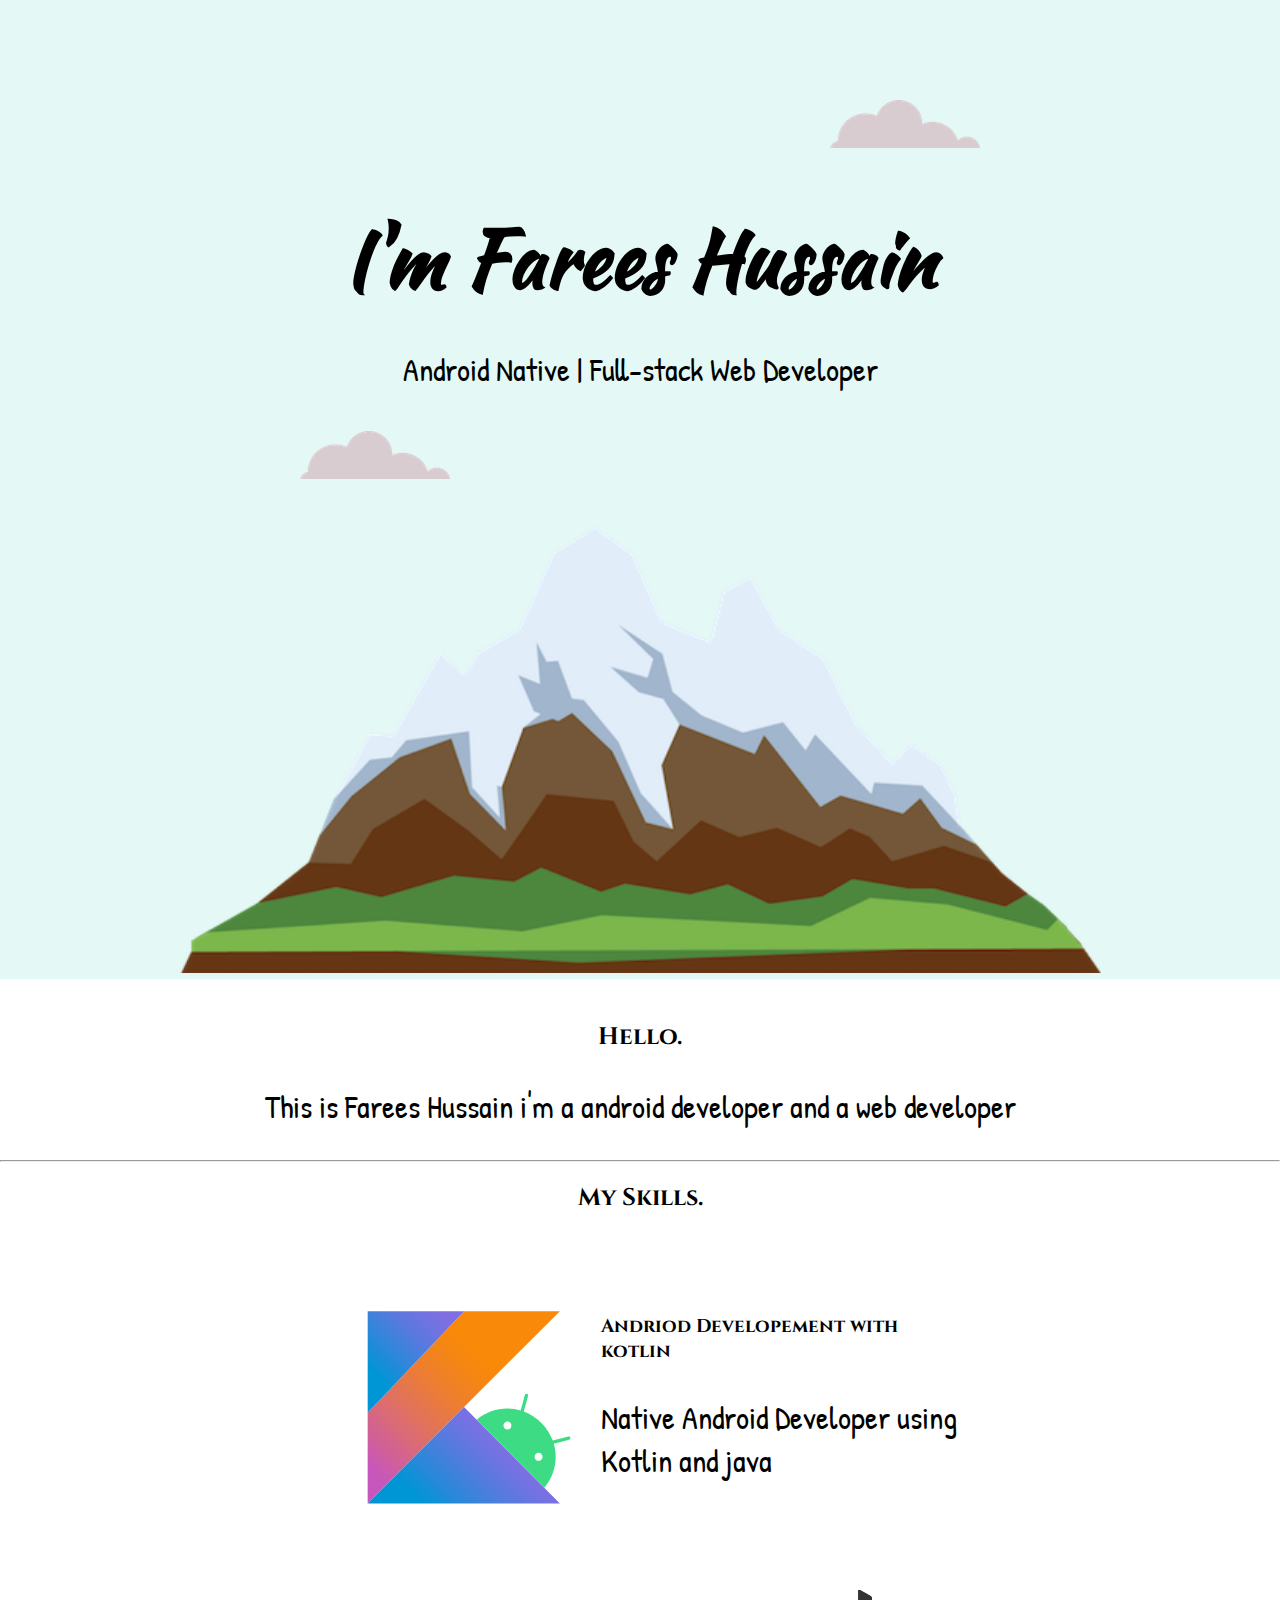
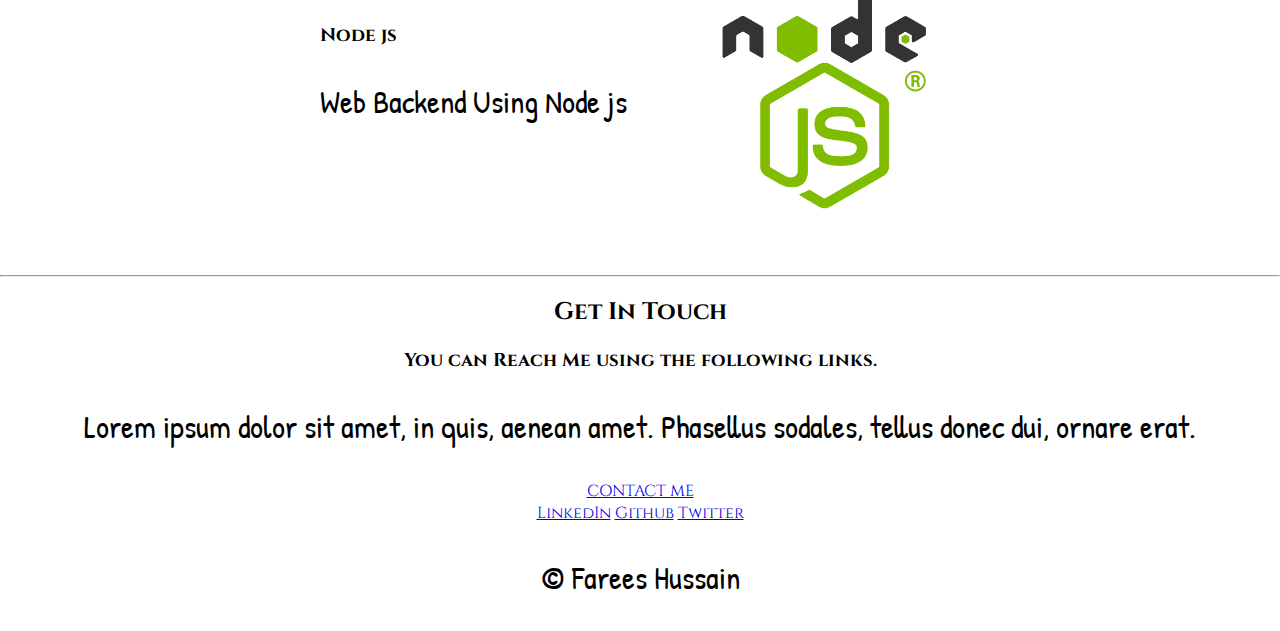
==== index.html @ 0a69eee8 "added css" ====
<!DOCTYPE html>
<html lang="en">
<head>
    <meta charset="UTF-8">
    <title>Farees Hussain</title>
    <link rel="shortcut icon" type="image/x-icon" href="./images/me.png">
    <link rel="stylesheet" href="./css/styles.css" type="text/css">
    <link href="https://fonts.googleapis.com/css2?family=Patrick+Hand&family=Kaushan Script&family=VT323&display=swap&family=Cinzel&display=swap"" rel="stylesheet">
</head>
<body">
    <div class="top-container">
        <img class="top-cloud" src="./images/cloud.png" alt="cloud">
        <h1>I'm Farees Hussain</h1>
        <p>Android Native | Full-stack Web Developer</p>
        <img class = "bottom-cloud" src="./images/cloud.png" alt="cloud">
        <img id="mountain" src="./images/mountain.png" alt="mountain">
    </div>
    <div class="middle-container">
        <div class="profile">
          <img src="./images/me.png" alt="">
          <h2>Hello.</h2>
          <p>This is Farees Hussain i'm a android developer and a web developer</p>
        </div>
        <hr>
        <div class="skills">
          <h2>My Skills.</h2>
          <div class="skill-row">
            <img id="android" class="ic" src="./images/kotlin.svg" alt="">

            <h3>Andriod Developement with kotlin</h3>
            <p>Native Android Developer using Kotlin and java </p>
          </div>
          <div class="skill-row">
            <img id="node" class="ic" src="./images/node.png" alt="">
            <img class="ic" src="" alt="">
            <h3>Node js</h3>
            <p>Web Backend Using Node js</p>
          </div>
        </div><br><br>

        </div>
      </div>
      <div class="bottom-container">
        <div class="contact-me">
            <hr>
            <h2>Get In Touch</h2>
            <h3>You can Reach Me using the following links.</h3>
            <p>Lorem ipsum dolor sit amet, in quis, aenean amet. Phasellus sodales, tellus donec dui, ornare erat.</p>
            <a class="btn" href="mailto:fareezzhussain@gmail.com">CONTACT ME</a><br>
            <a class="footer-link" href="https://www.linkedin.com/in/farees-hussain-286a08193?originalSubdomain=in">LinkedIn</a>
            <a class="footer-link" href="https://github.com/FareesHussain">Github</a>
            <a class="footer-link" href="https://twitter.com/farees_hussain">Twitter</a>
        <p>© Farees Hussain</p>
      </div>
    </body>
</html>
---- css/styles.css ----
body{
    margin: 0;
    text-align: center;
    font-family: 'Cinzel', serif;
}
#mountain{
    height: 550px;
}
h1{
    margin: 50px auto 0 auto;
    font-size: 5em;
    font-family: 'Kaushan Script', cursive;
}
p{
    font-family: 'Patrick Hand', cursive;
    font-size: 2em;
}
.top-container{
    background-color: #E4F9F5;
    position: relative;
    padding-top: 150px;
}
.top-cloud{
    position: absolute;
    right: 300px;     
    top: 100px
}
.bottom-cloud{
    position: absolute;
    left: 300px;
    bottom: 500px;
}
.middle-container{

}
.skill-row{
    width: 50%;
    margin: 100px auto 100px auto;
    text-align: left;
}
.bottom-container{

}
.ic{
    height: 17em;
    text-align: center;
}
#android{
    float: left;
    position: relative;
    bottom: 50px;
}
#node{
    float: right;
    position: relative;
    bottom: 20px;
}
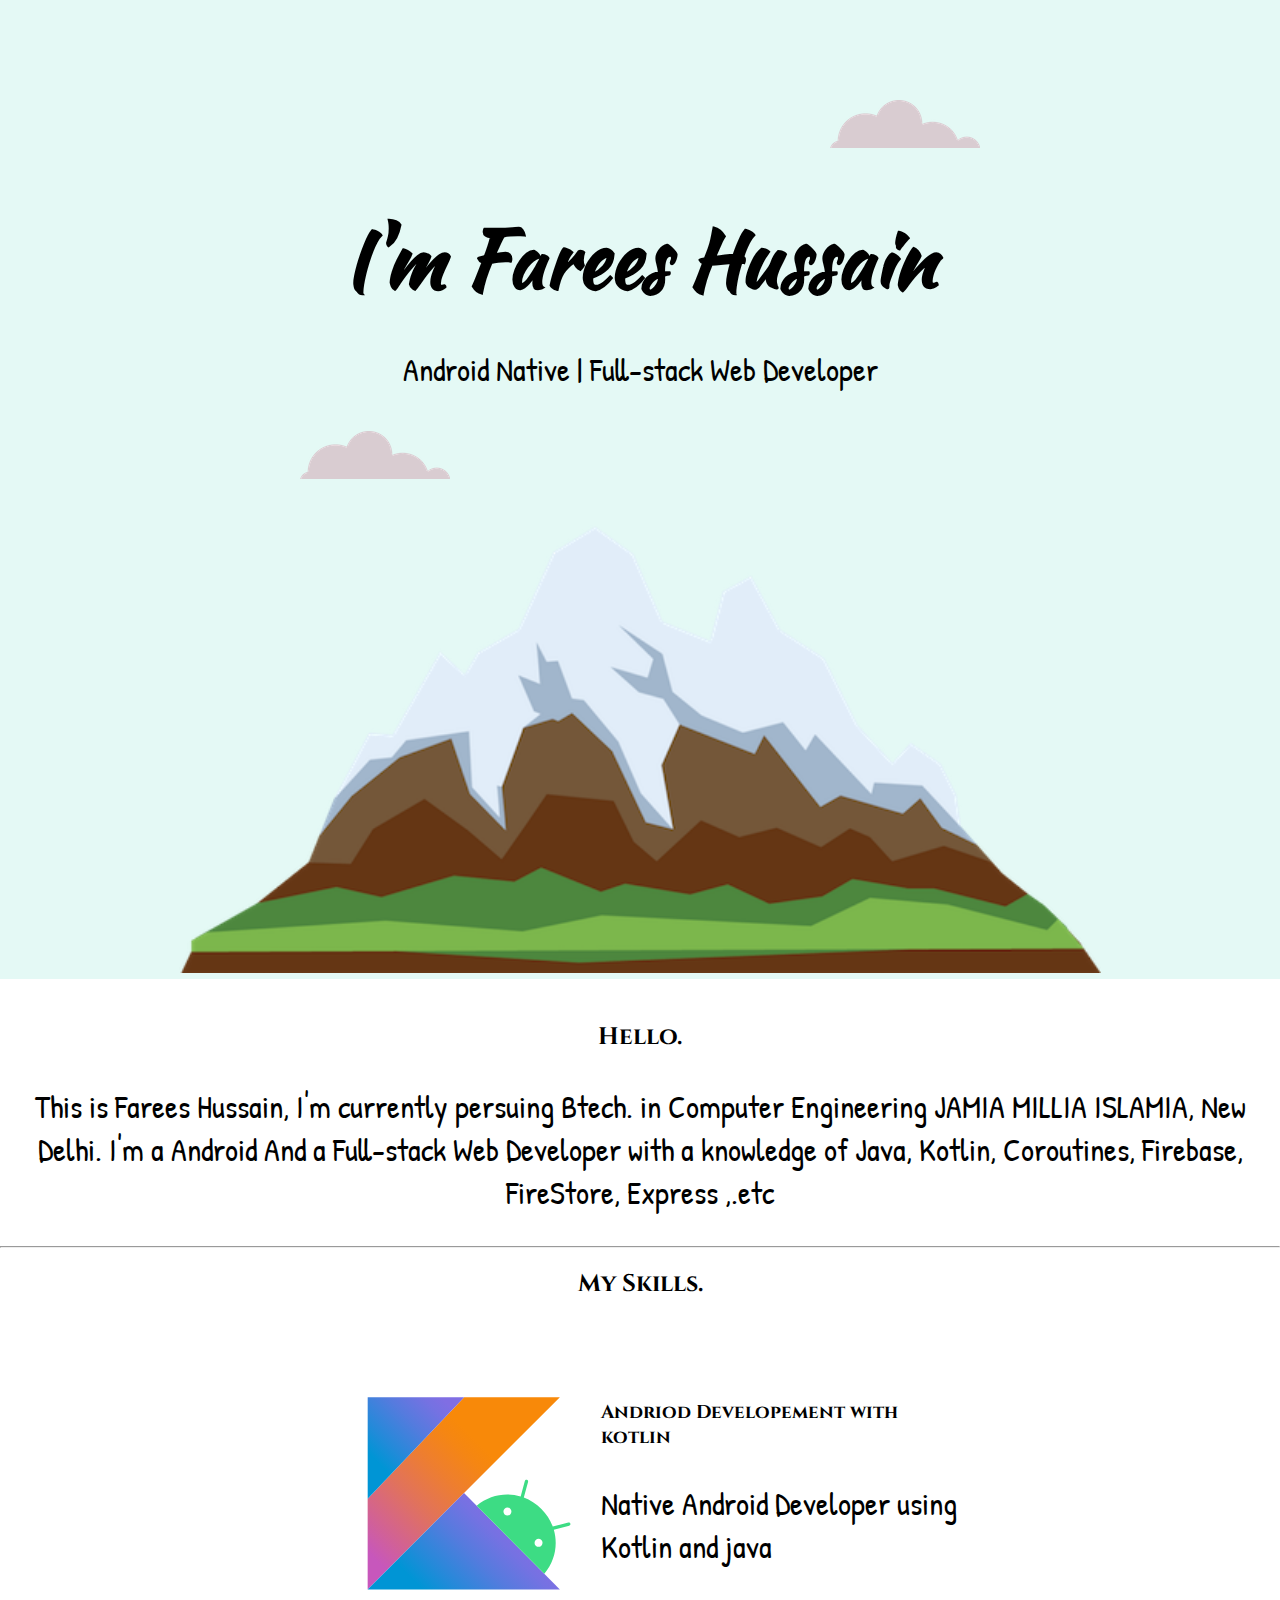
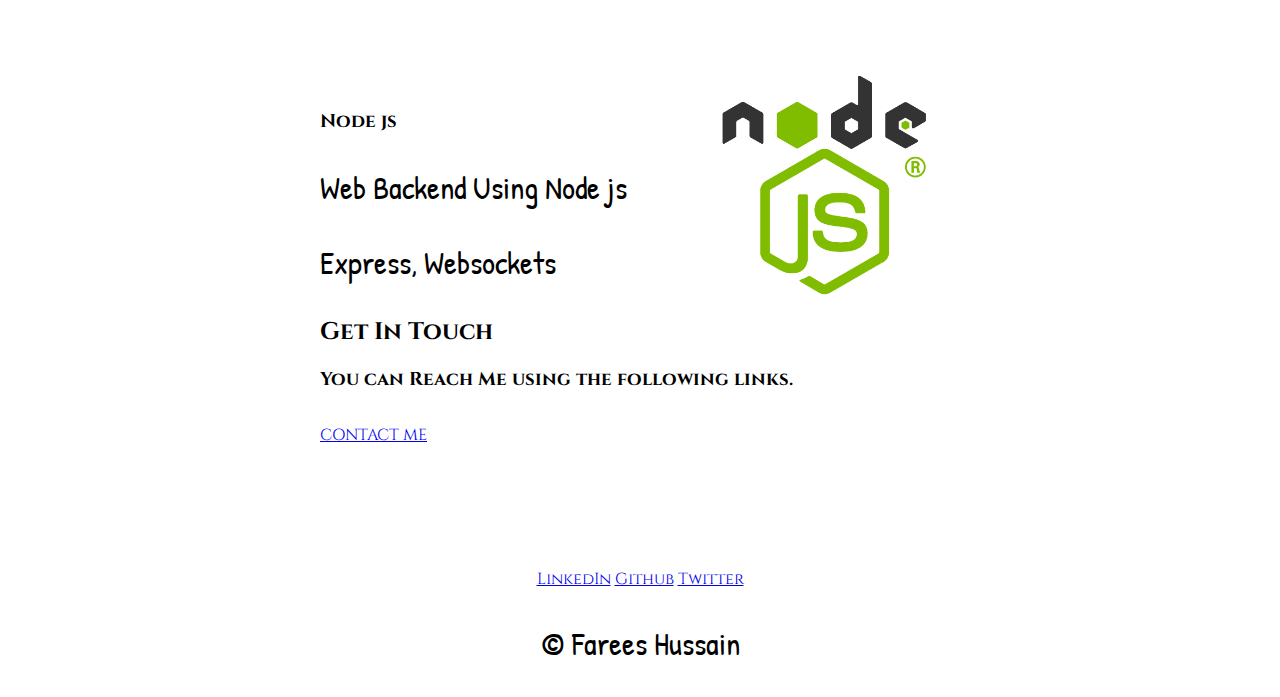
==== commit 8042193d: "Update index.html" ====
--- a/index.html
+++ b/index.html
@@ -1,6 +1,14 @@
 <!DOCTYPE html>
 <html lang="en">
 <head>
+    <!-- Global site tag (gtag.js) - Google Analytics -->
+    <script async src="https://www.googletagmanager.com/gtag/js?id=UA-164812790-1"></script>
+    <script>
+        window.dataLayer = window.dataLayer || [];
+        function gtag(){dataLayer.push(arguments);}
+        gtag('js', new Date());
+        gtag('config', 'UA-164812790-1');
+    </script>
     <meta charset="UTF-8">
     <title>Farees Hussain</title>
     <link rel="shortcut icon" type="image/x-icon" href="./images/me.png">
@@ -19,7 +27,7 @@
         <div class="profile">
           <img src="./images/me.png" alt="">
           <h2>Hello.</h2>
-          <p>This is Farees Hussain i'm a android developer and a web developer</p>
+          <p class="intro">This is Farees Hussain, I'm currently persuing Btech. in Computer Engineering JAMIA MILLIA ISLAMIA, New Delhi. I'm a Android And a Full-stack Web Developer with a knowledge of Java, Kotlin, Coroutines, Firebase, FireStore, Express ,.etc</p>
         </div>
         <hr>
         <div class="skills">
@@ -34,23 +42,25 @@
             <img id="node" class="ic" src="./images/node.png" alt="">
             <img class="ic" src="" alt="">
             <h3>Node js</h3>
-            <p>Web Backend Using Node js</p>
+            <p>Web Backend Using Node js </p>
+            <p>Express, Websockets</p>
+            <div class="contact-me">
+              <h2>Get In Touch</h2>
+              <h3>You can Reach Me using the following links.</h3>
+              <p></p>
+              <a class="btn" href="mailto:fareezzhussain@gmail.com">CONTACT ME</a><br><br>
           </div>
-        </div><br><br>
+
+        </div>
+
 
         </div>
       </div>
       <div class="bottom-container">
-        <div class="contact-me">
-            <hr>
-            <h2>Get In Touch</h2>
-            <h3>You can Reach Me using the following links.</h3>
-            <p>Lorem ipsum dolor sit amet, in quis, aenean amet. Phasellus sodales, tellus donec dui, ornare erat.</p>
-            <a class="btn" href="mailto:fareezzhussain@gmail.com">CONTACT ME</a><br>
             <a class="footer-link" href="https://www.linkedin.com/in/farees-hussain-286a08193?originalSubdomain=in">LinkedIn</a>
             <a class="footer-link" href="https://github.com/FareesHussain">Github</a>
             <a class="footer-link" href="https://twitter.com/farees_hussain">Twitter</a>
-        <p>© Farees Hussain</p>
+        <p class="copyright">© Farees Hussain</p>
       </div>
     </body>
-</html>+</html>
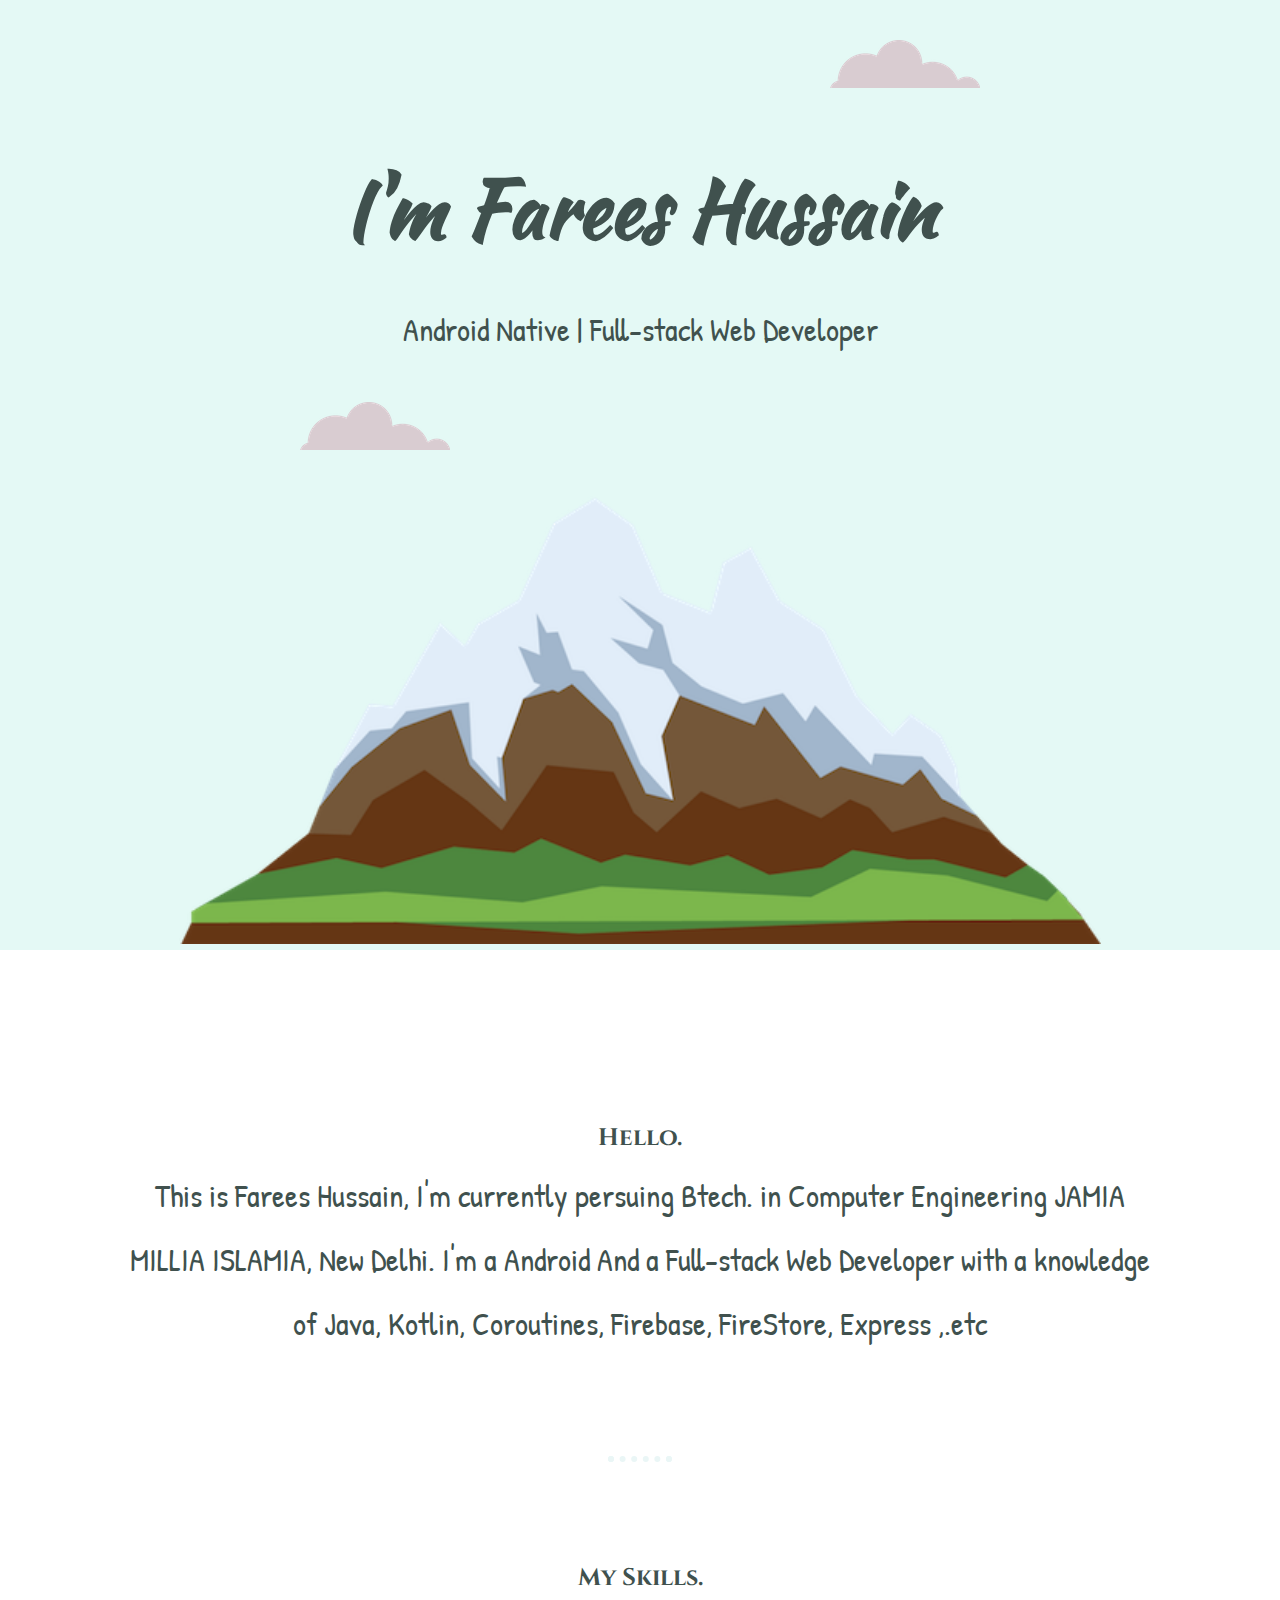
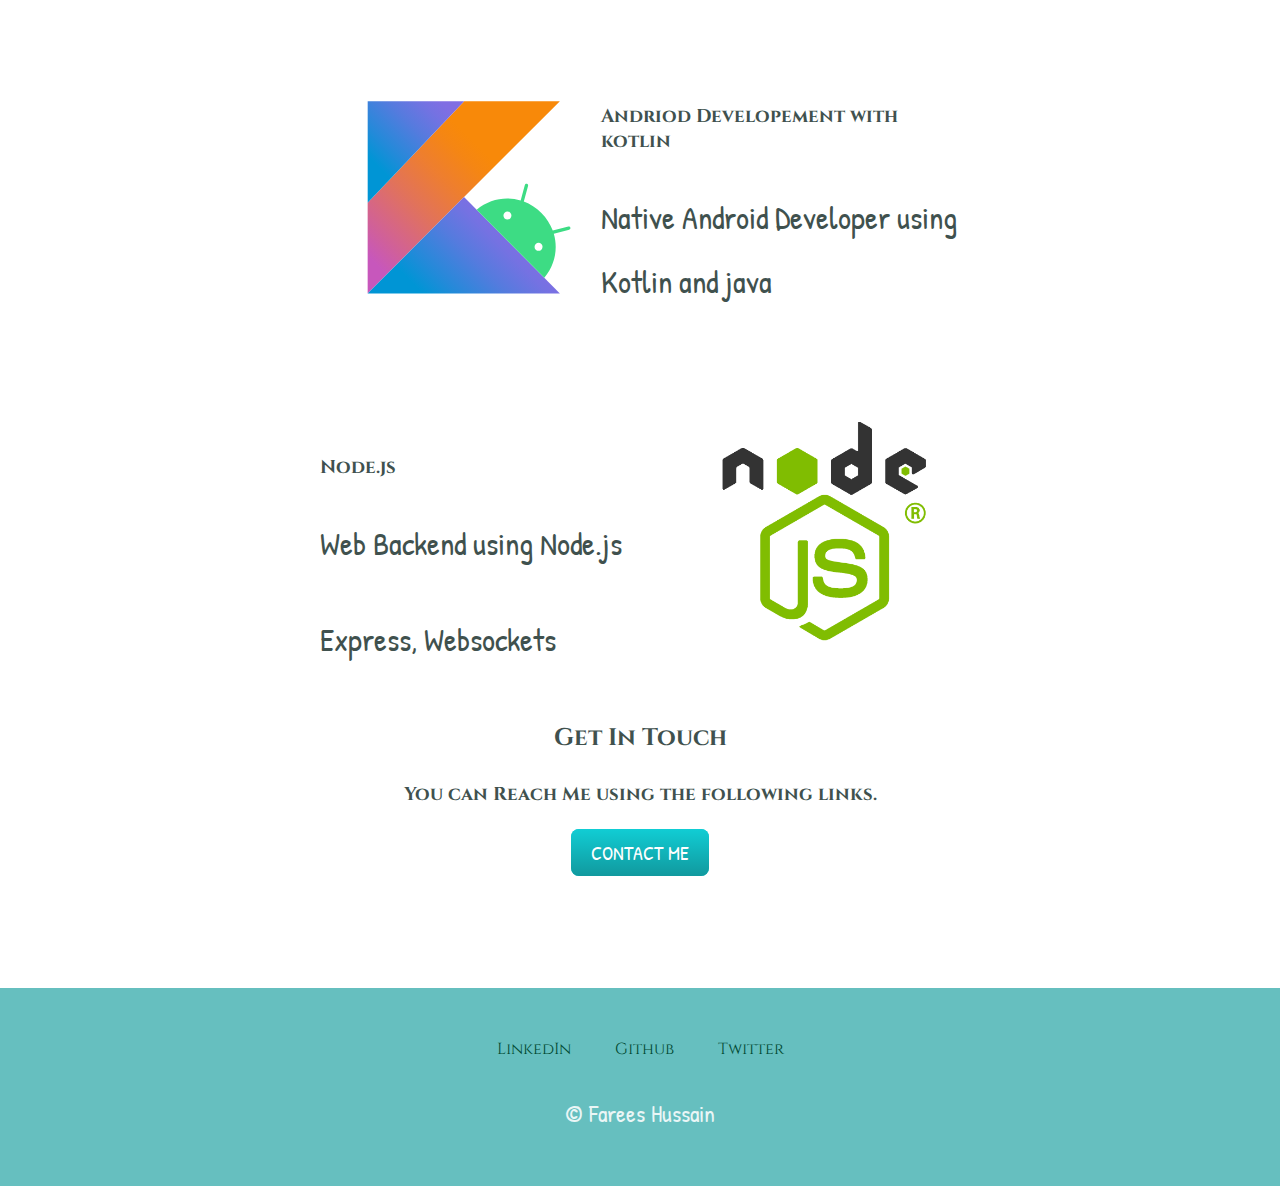
==== commit c43de5bb: "Merge pull request #2 from Veldik/patch-1" ====
--- a/index.html
+++ b/index.html
@@ -1,66 +1,66 @@
 <!DOCTYPE html>
 <html lang="en">
-<head>
-    <!-- Global site tag (gtag.js) - Google Analytics -->
-    <script async src="https://www.googletagmanager.com/gtag/js?id=UA-164812790-1"></script>
-    <script>
-        window.dataLayer = window.dataLayer || [];
-        function gtag(){dataLayer.push(arguments);}
-        gtag('js', new Date());
-        gtag('config', 'UA-164812790-1');
-    </script>
-    <meta charset="UTF-8">
-    <title>Farees Hussain</title>
-    <link rel="shortcut icon" type="image/x-icon" href="./images/me.png">
-    <link rel="stylesheet" href="./css/styles.css" type="text/css">
-    <link href="https://fonts.googleapis.com/css2?family=Patrick+Hand&family=Kaushan Script&family=VT323&display=swap&family=Cinzel&display=swap"" rel="stylesheet">
-</head>
-<body">
-    <div class="top-container">
-        <img class="top-cloud" src="./images/cloud.png" alt="cloud">
-        <h1>I'm Farees Hussain</h1>
-        <p>Android Native | Full-stack Web Developer</p>
-        <img class = "bottom-cloud" src="./images/cloud.png" alt="cloud">
-        <img id="mountain" src="./images/mountain.png" alt="mountain">
-    </div>
-    <div class="middle-container">
-        <div class="profile">
-          <img src="./images/me.png" alt="">
-          <h2>Hello.</h2>
-          <p class="intro">This is Farees Hussain, I'm currently persuing Btech. in Computer Engineering JAMIA MILLIA ISLAMIA, New Delhi. I'm a Android And a Full-stack Web Developer with a knowledge of Java, Kotlin, Coroutines, Firebase, FireStore, Express ,.etc</p>
+    <head>
+        <!-- Global site tag (gtag.js) - Google Analytics -->
+        <script async src="https://www.googletagmanager.com/gtag/js?id=UA-164812790-1"></script>
+        <script>
+            window.dataLayer = window.dataLayer || [];
+            function gtag(){dataLayer.push(arguments);}
+            gtag('js', new Date());
+            gtag('config', 'UA-164812790-1');
+        </script>
+        <meta charset="UTF-8">
+        <title>Farees Hussain</title>
+        <link rel="shortcut icon" type="image/x-icon" href="./images/me.png">
+        <link rel="stylesheet" href="./css/styles.css" type="text/css">
+        <link href="https://fonts.googleapis.com/css2?family=Patrick+Hand&family=Kaushan Script&family=VT323&display=swap&family=Cinzel&display=swap"" rel="stylesheet">
+    </head>
+    <body>
+        <div class="top-container">
+            <img class="top-cloud" src="./images/cloud.png" alt="cloud">
+            <h1>I'm Farees Hussain</h1>
+            <p>Android Native | Full-stack Web Developer</p>
+            <img class = "bottom-cloud" src="./images/cloud.png" alt="cloud">
+            <img id="mountain" src="./images/mountain.png" alt="mountain">
         </div>
-        <hr>
-        <div class="skills">
-          <h2>My Skills.</h2>
-          <div class="skill-row">
-            <img id="android" class="ic" src="./images/kotlin.svg" alt="">
+        <div class="middle-container">
+            <div class="profile">
+              <img src="./images/me.png" alt="">
+              <h2>Hello.</h2>
+              <p class="intro">This is Farees Hussain, I'm currently persuing Btech. in Computer Engineering JAMIA MILLIA ISLAMIA, New Delhi. I'm a Android And a Full-stack Web Developer with a knowledge of Java, Kotlin, Coroutines, Firebase, FireStore, Express ,.etc</p>
+            </div>
+            <hr>
+            <div class="skills">
+              <h2>My Skills.</h2>
+              <div class="skill-row">
+                <img id="android" class="ic" src="./images/kotlin.svg" alt="">
 
-            <h3>Andriod Developement with kotlin</h3>
-            <p>Native Android Developer using Kotlin and java </p>
-          </div>
-          <div class="skill-row">
-            <img id="node" class="ic" src="./images/node.png" alt="">
-            <img class="ic" src="" alt="">
-            <h3>Node js</h3>
-            <p>Web Backend Using Node js </p>
-            <p>Express, Websockets</p>
-            <div class="contact-me">
-              <h2>Get In Touch</h2>
-              <h3>You can Reach Me using the following links.</h3>
-              <p></p>
-              <a class="btn" href="mailto:fareezzhussain@gmail.com">CONTACT ME</a><br><br>
-          </div>
+                <h3>Andriod Developement with kotlin</h3>
+                <p>Native Android Developer using Kotlin and java </p>
+              </div>
+              <div class="skill-row">
+                <img id="node" class="ic" src="./images/node.png" alt="">
+                <img class="ic" src="" alt="">
+                <h3>Node.js</h3>
+                <p>Web Backend using Node.js</p>
+                <p>Express, Websockets</p>
+                <div class="contact-me">
+                  <h2>Get In Touch</h2>
+                  <h3>You can Reach Me using the following links.</h3>
+                  <p></p>
+                  <a class="btn" href="mailto:fareezzhussain@gmail.com">CONTACT ME</a><br><br>
+              </div>
 
-        </div>
+            </div>
 
 
-        </div>
-      </div>
-      <div class="bottom-container">
-            <a class="footer-link" href="https://www.linkedin.com/in/farees-hussain-286a08193?originalSubdomain=in">LinkedIn</a>
-            <a class="footer-link" href="https://github.com/FareesHussain">Github</a>
-            <a class="footer-link" href="https://twitter.com/farees_hussain">Twitter</a>
-        <p class="copyright">© Farees Hussain</p>
-      </div>
+            </div>
+          </div>
+          <div class="bottom-container">
+                <a class="footer-link" href="https://www.linkedin.com/in/farees-hussain-286a08193?originalSubdomain=in">LinkedIn</a>
+                <a class="footer-link" href="https://github.com/FareesHussain">Github</a>
+                <a class="footer-link" href="https://twitter.com/farees_hussain">Twitter</a>
+            <p class="copyright">© Farees Hussain</p>
+          </div>
     </body>
 </html>
--- a/css/styles.css
+++ b/css/styles.css
@@ -2,19 +2,35 @@
     margin: 0;
     text-align: center;
     font-family: 'Cinzel', serif;
+    color: #40514E;
 }
 #mountain{
     height: 550px;
 }
 h1{
-    margin: 50px auto 0 auto;
+    margin: 0 auto;
     font-size: 5em;
     font-family: 'Kaushan Script', cursive;
+}
+h2{
+    margin: 50px auto 0 auto;
+    padding-bottom: 10px;
 }
 p{
     font-family: 'Patrick Hand', cursive;
     font-size: 2em;
+    line-height: 2;
 }
+a{
+    color: rgb(0, 73, 49);
+    margin: 10px 20px;
+    text-decoration: none;
+}
+
+a:hover{
+    color: #EAF6f6;
+}
+
 .top-container{
     background-color: #E4F9F5;
     position: relative;
@@ -23,7 +39,7 @@
 .top-cloud{
     position: absolute;
     right: 300px;     
-    top: 100px
+    top: 40px
 }
 .bottom-cloud{
     position: absolute;
@@ -31,15 +47,40 @@
     bottom: 500px;
 }
 .middle-container{
+    margin: 100px 0;
+}
+.bottom-container{
+    background-color: #66BFBF;
+    padding: 50px 0 20px;
+}
+.copyright{
+    color: #EAF6F6;
+    font-size: 1.5rem;
+    padding: 5px 0;
+}
 
+.intro{
+    width: 80%;
+    margin: auto;
 }
+
+@media screen and (max-width: 768px) {
+    width: 65%;    
+}    
+
 .skill-row{
     width: 50%;
     margin: 100px auto 100px auto;
     text-align: left;
 }
-.bottom-container{
-
+.contact-me{
+    text-align: center;
+}
+hr{
+    border: dotted #EAF6F6 6px;
+    border-bottom: none;
+    width: 4%;
+    margin: 100px auto;
 }
 .ic{
     height: 17em;
@@ -54,4 +95,31 @@
     float: right;
     position: relative;
     bottom: 20px;
-}+}
+.btn {
+    background: #11cdd4;
+    background-image: -webkit-linear-gradient(top, #11cdd4, #11999e);
+    background-image: -moz-linear-gradient(top, #11cdd4, #11999e);
+    background-image: -ms-linear-gradient(top, #11cdd4, #11999e);
+    background-image: -o-linear-gradient(top, #11cdd4, #11999e);
+    background-image: linear-gradient(to bottom, #11cdd4, #11999e);
+    -webkit-border-radius: 8;
+    -moz-border-radius: 8;
+    border-radius: 8px;
+    font-family: 'Patrick Hand', cursive;
+    color: #ffffff;
+    font-size: 20px;
+    padding: 10px 20px 10px 20px;
+    text-decoration: none;
+    margin: auto auto 100px auto ;
+  }
+  
+  .btn:hover {
+    background: #30e4cb;
+    background-image: -webkit-linear-gradient(top, #30e4cb, #2bc4ad);
+    background-image: -moz-linear-gradient(top, #30e4cb, #2bc4ad);
+    background-image: -ms-linear-gradient(top, #30e4cb, #2bc4ad);
+    background-image: -o-linear-gradient(top, #30e4cb, #2bc4ad);
+    background-image: linear-gradient(to bottom, #30e4cb, #2bc4ad);
+    text-decoration: none;
+  }
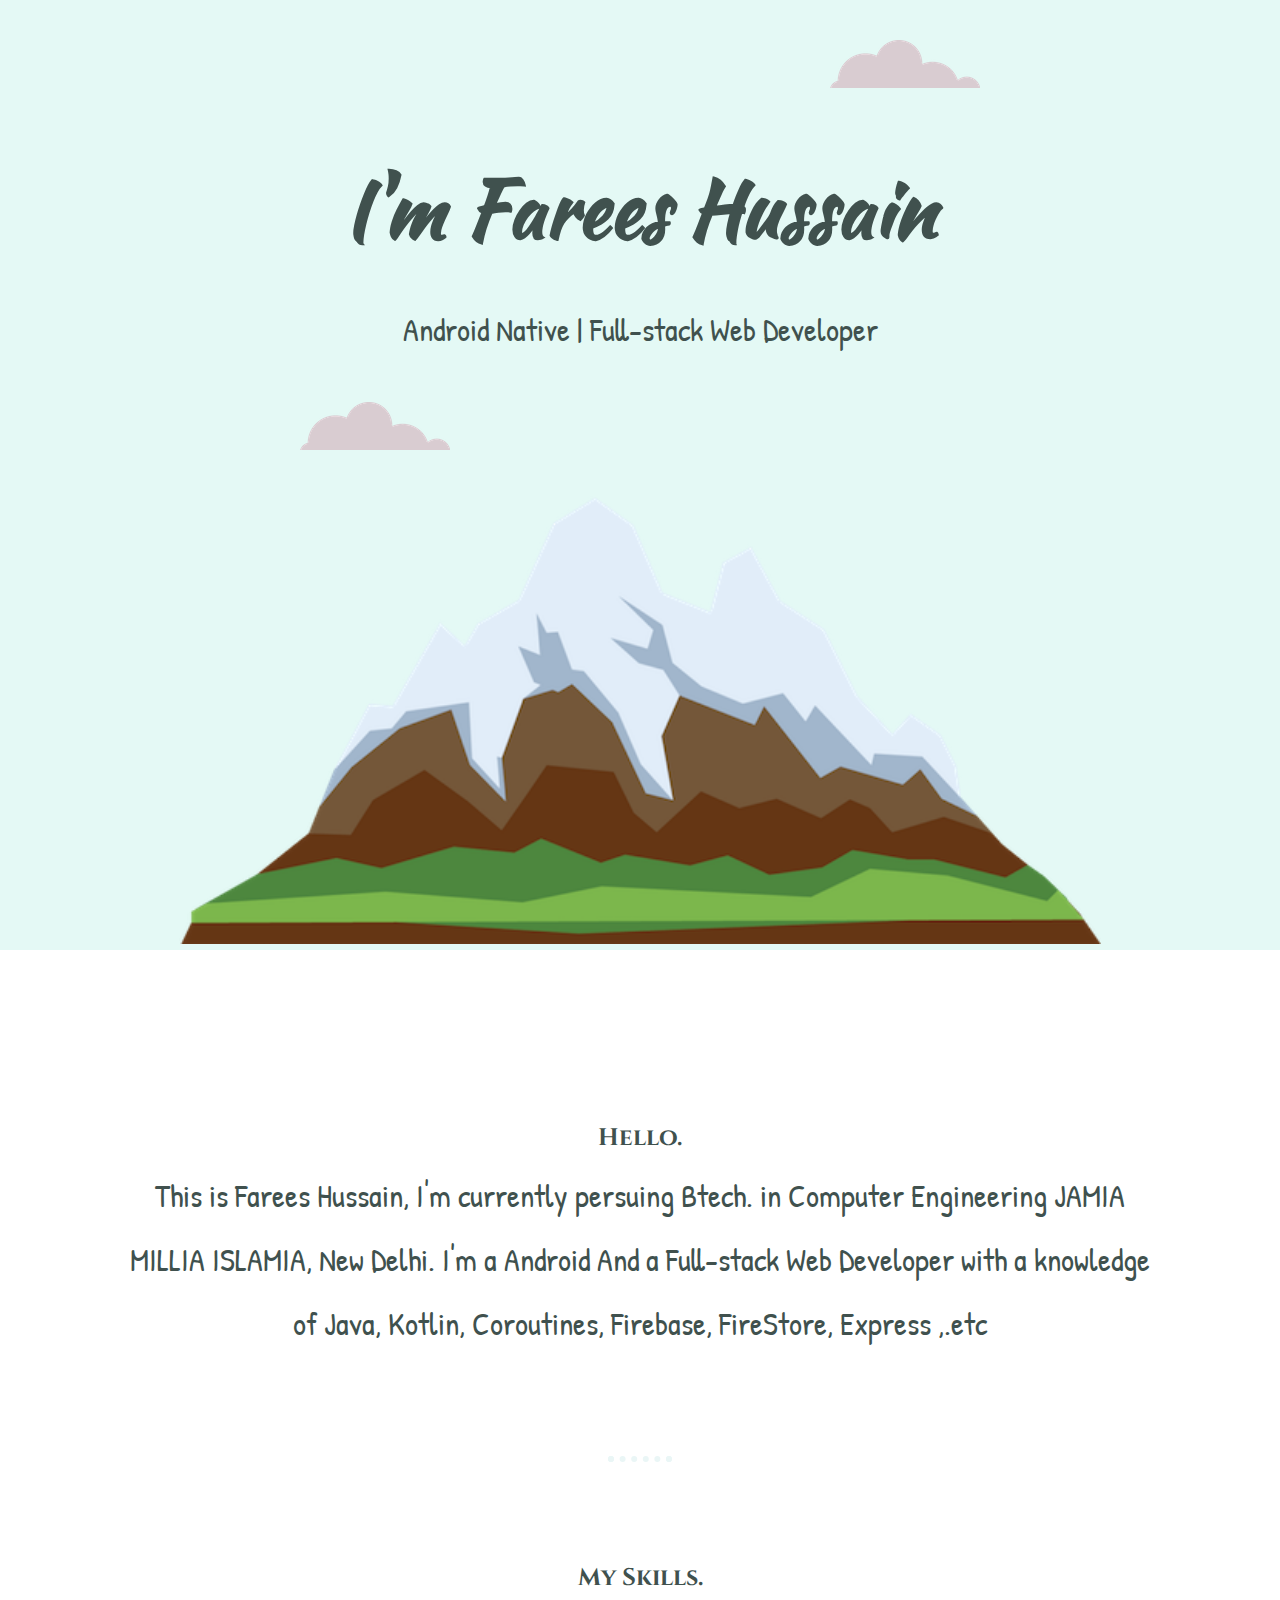
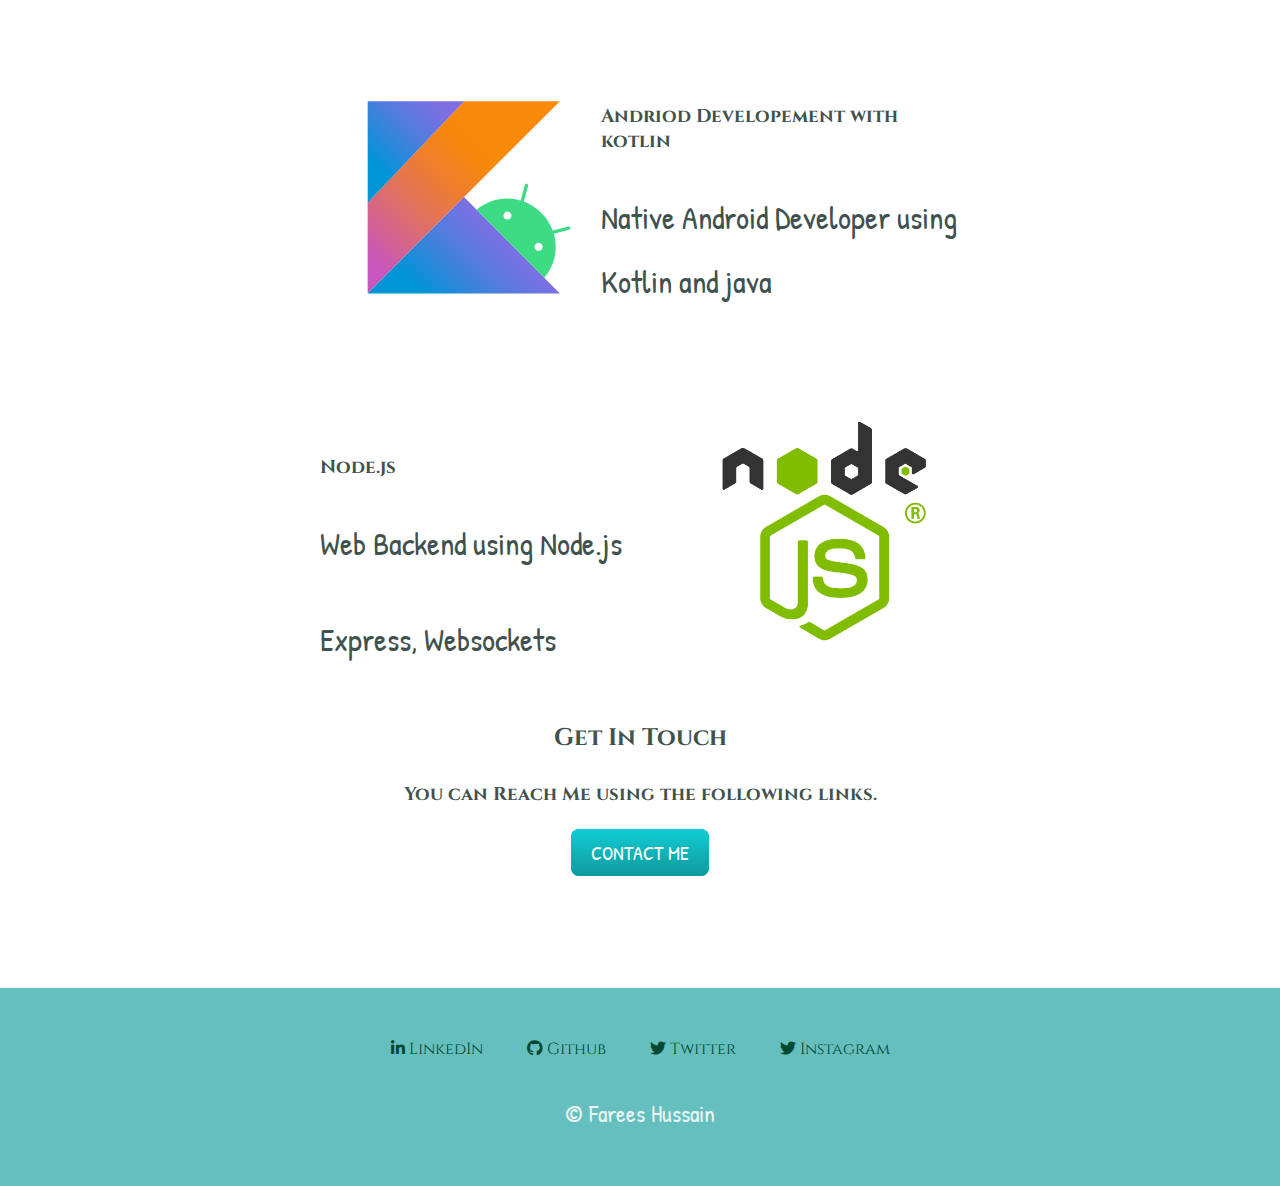
==== commit 1bcfb0ce: "Merge pull request #5 from ayaazansari/master" ====
--- a/index.html
+++ b/index.html
@@ -12,6 +12,7 @@
         <meta charset="UTF-8">
         <title>Farees Hussain</title>
         <link rel="shortcut icon" type="image/x-icon" href="./images/me.png">
+        <link href="https://cdnjs.cloudflare.com/ajax/libs/font-awesome/5.14.0/css/all.min.css" rel="stylesheet">
         <link rel="stylesheet" href="./css/styles.css" type="text/css">
         <link href="https://fonts.googleapis.com/css2?family=Patrick+Hand&family=Kaushan Script&family=VT323&display=swap&family=Cinzel&display=swap"" rel="stylesheet">
     </head>
@@ -57,10 +58,16 @@
             </div>
           </div>
           <div class="bottom-container">
-                <a class="footer-link" href="https://www.linkedin.com/in/farees-hussain-286a08193?originalSubdomain=in">LinkedIn</a>
-                <a class="footer-link" href="https://github.com/FareesHussain">Github</a>
-                <a class="footer-link" href="https://twitter.com/farees_hussain">Twitter</a>
+                <a class="footer-link" href="https://www.linkedin.com/in/farees-hussain-286a08193?originalSubdomain=in"><i class="fab fa-linkedin-in"></i> LinkedIn</a>
+                <a class="footer-link" href="https://github.com/FareesHussain"><i class="fab fa-github"></i> Github</a>
+                <a class="footer-link" href="https://twitter.com/farees_hussain"><i class="fab fa-twitter"></i> Twitter</a>
+                <a class="footer-link" href="https://www.instagram.com/farees_hussain/"><i class="fab fa-twitter"></i> Instagram</a>
             <p class="copyright">© Farees Hussain</p>
           </div>
+          <div class='cursor' id="cursor"></div>
+          <div class='cursor2' id="cursor2"></div>
+          <div class='cursor3' id="cursor3"></div>
+          <!-- <script src="https://ajax.googleapis.com/ajax/libs/jquery/3.5.1/jquery.min.js%22%3E"></script> -->
+          <script src="./js/index.js"/>
     </body>
 </html>
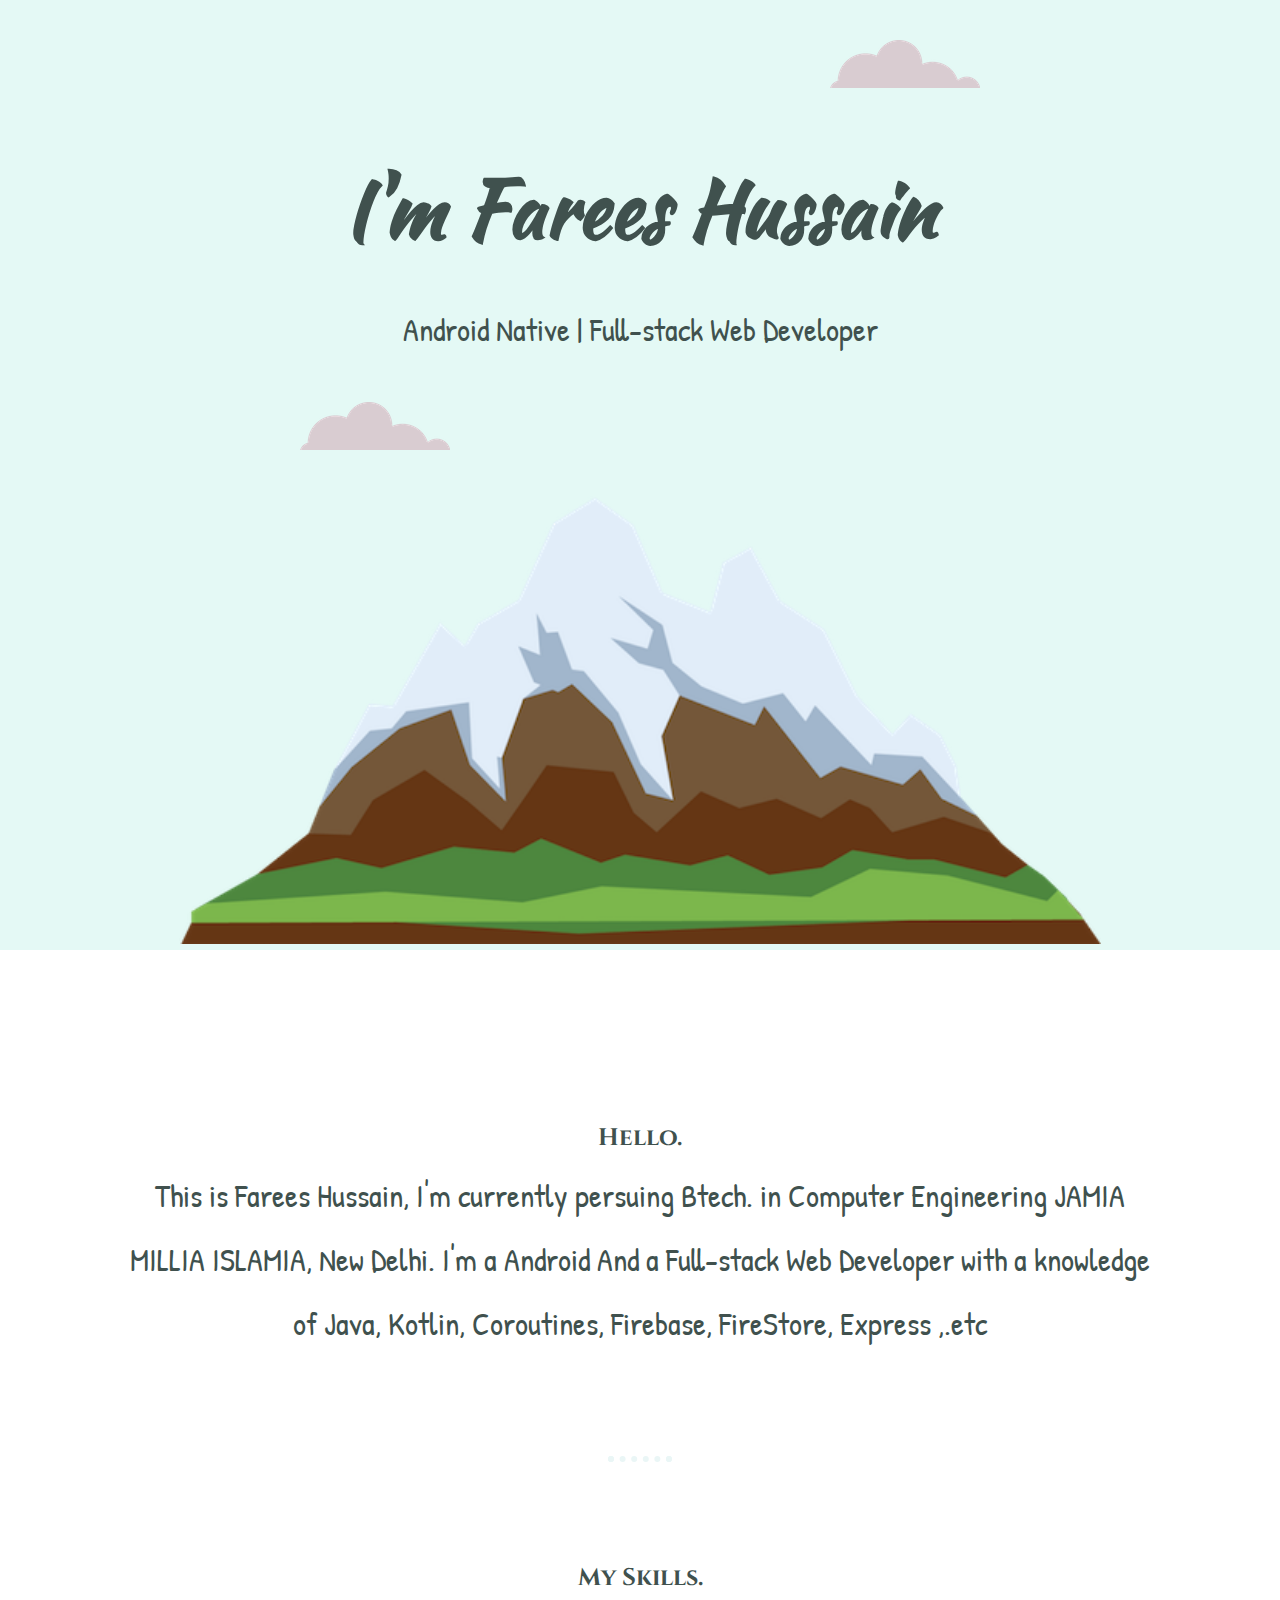
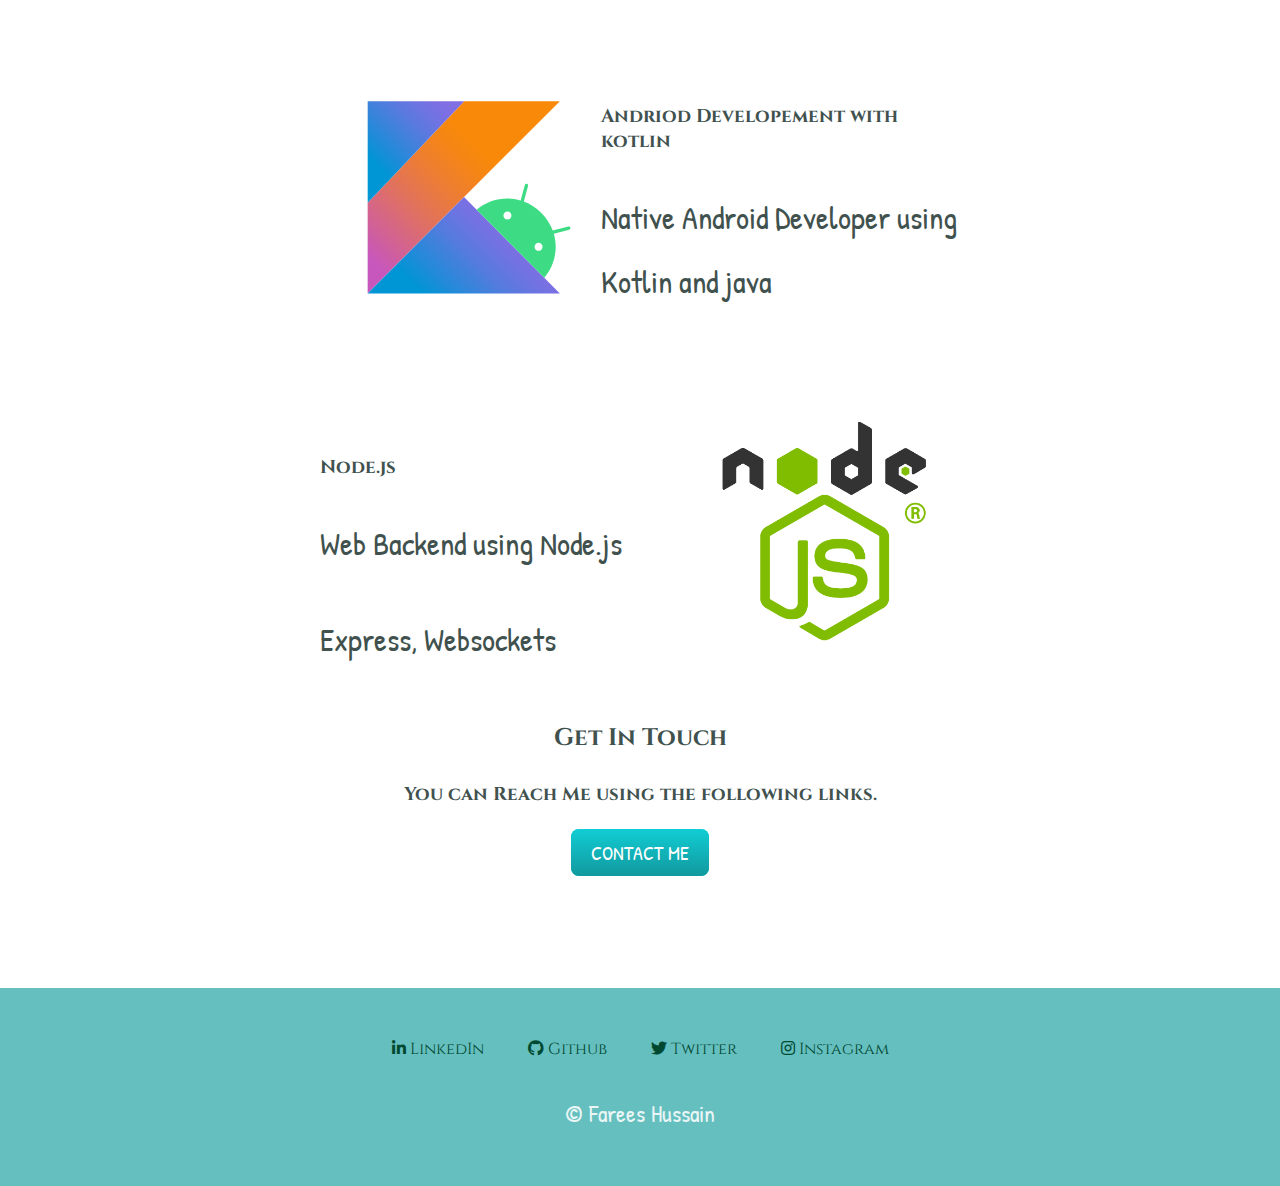
==== commit 29455ef0: "icon changed!!" ====
--- a/index.html
+++ b/index.html
@@ -61,7 +61,7 @@
                 <a class="footer-link" href="https://www.linkedin.com/in/farees-hussain-286a08193?originalSubdomain=in"><i class="fab fa-linkedin-in"></i> LinkedIn</a>
                 <a class="footer-link" href="https://github.com/FareesHussain"><i class="fab fa-github"></i> Github</a>
                 <a class="footer-link" href="https://twitter.com/farees_hussain"><i class="fab fa-twitter"></i> Twitter</a>
-                <a class="footer-link" href="https://www.instagram.com/farees_hussain/"><i class="fab fa-twitter"></i> Instagram</a>
+                <a class="footer-link" href="https://www.instagram.com/farees_hussain/"><i class="fab fa-instagram"></i> Instagram</a>
             <p class="copyright">© Farees Hussain</p>
           </div>
           <div class='cursor' id="cursor"></div>
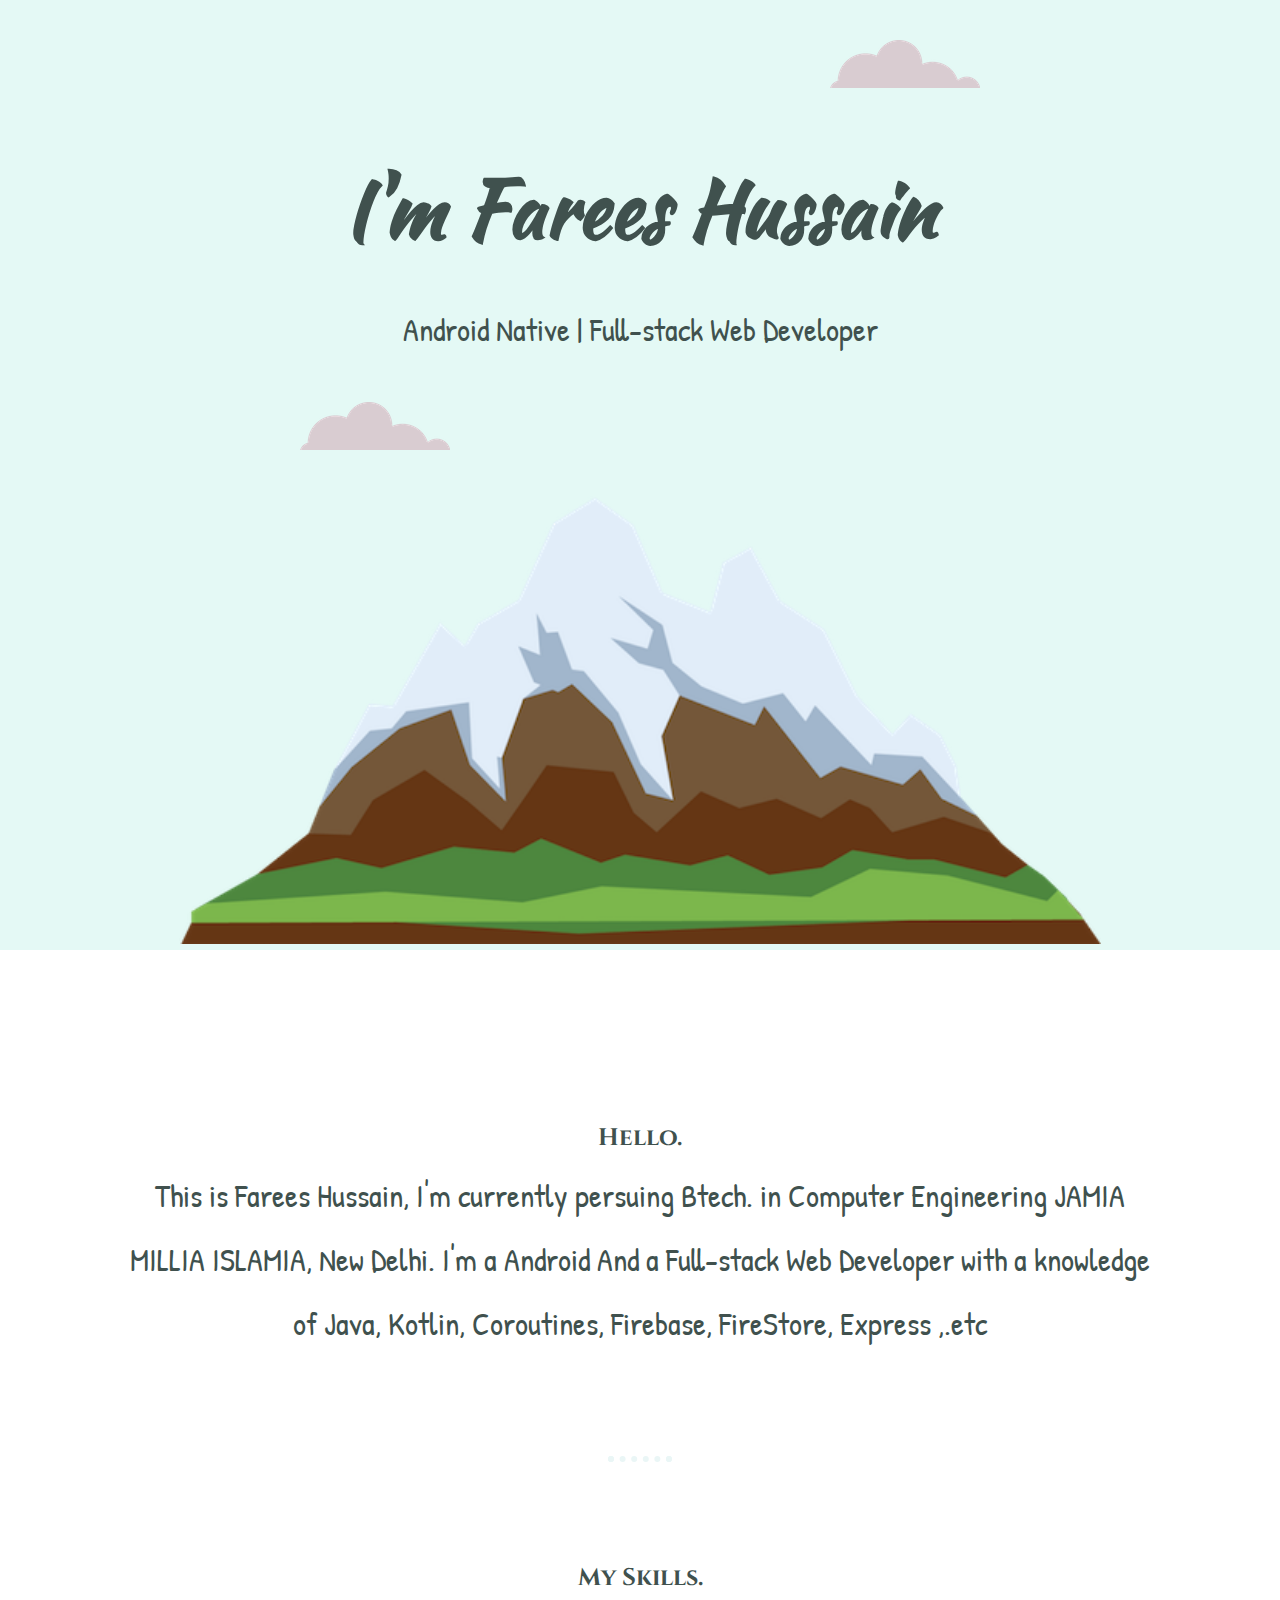
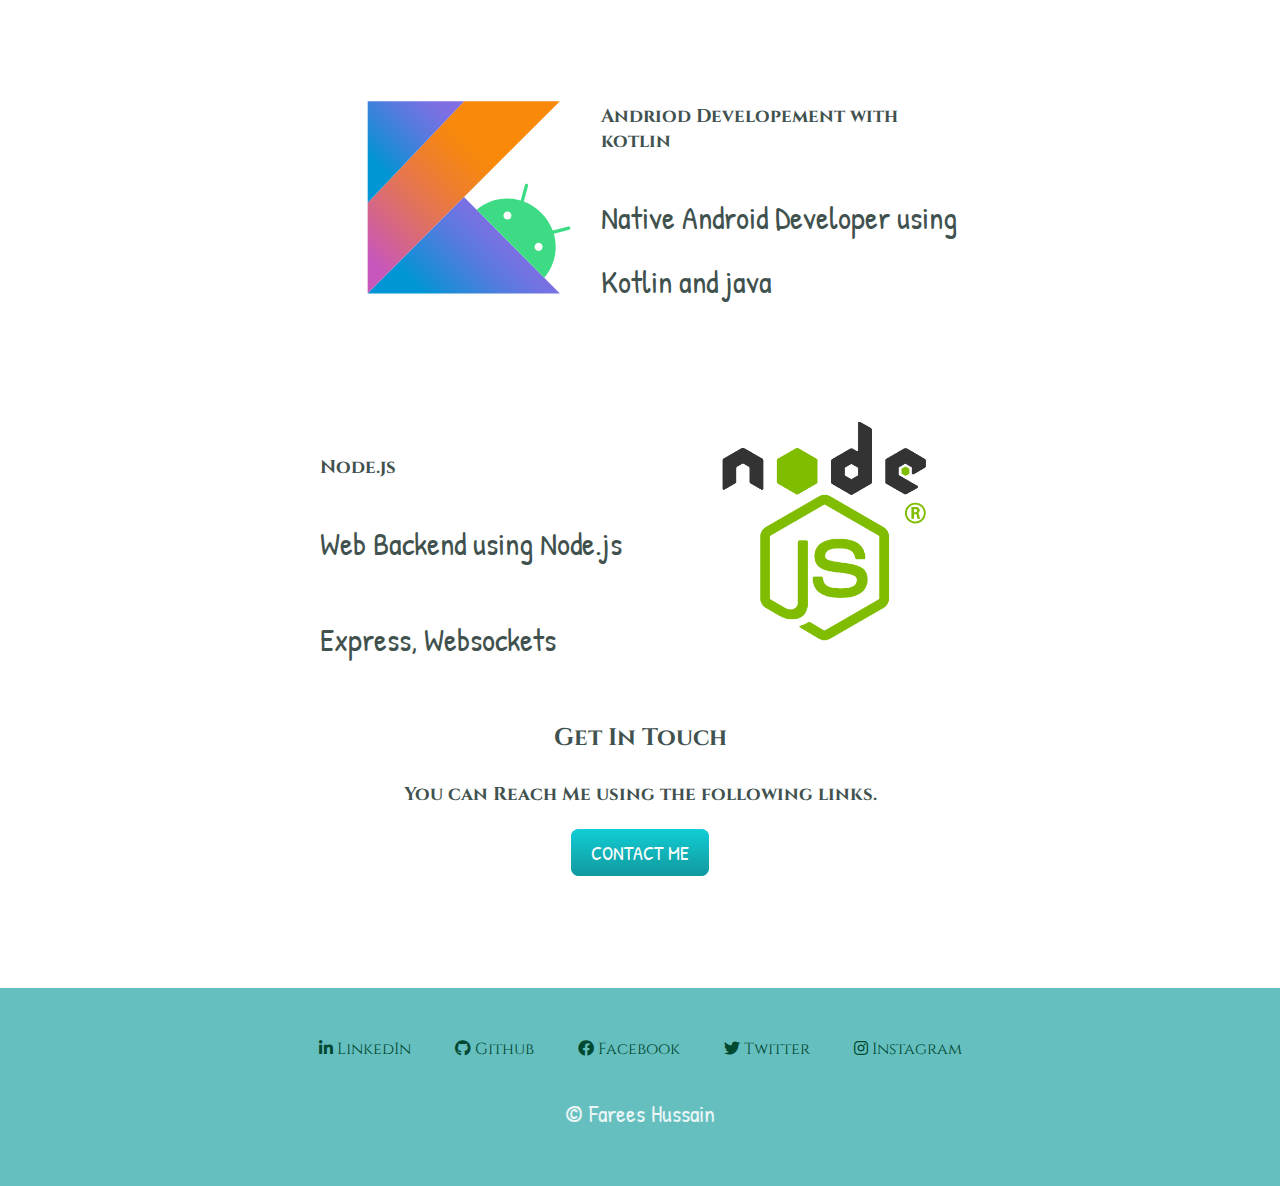
==== commit 3aee7a57: "Merge pull request #7 from ayaazansari/patch-2" ====
--- a/index.html
+++ b/index.html
@@ -60,6 +60,7 @@
           <div class="bottom-container">
                 <a class="footer-link" href="https://www.linkedin.com/in/farees-hussain-286a08193?originalSubdomain=in"><i class="fab fa-linkedin-in"></i> LinkedIn</a>
                 <a class="footer-link" href="https://github.com/FareesHussain"><i class="fab fa-github"></i> Github</a>
+                <a class="footer-link" href="https://www.facebook.com/fareeshussainsyed"><i class="fab fa-facebook"></i> Facebook</a>                                                                                       
                 <a class="footer-link" href="https://twitter.com/farees_hussain"><i class="fab fa-twitter"></i> Twitter</a>
                 <a class="footer-link" href="https://www.instagram.com/farees_hussain/"><i class="fab fa-instagram"></i> Instagram</a>
             <p class="copyright">© Farees Hussain</p>
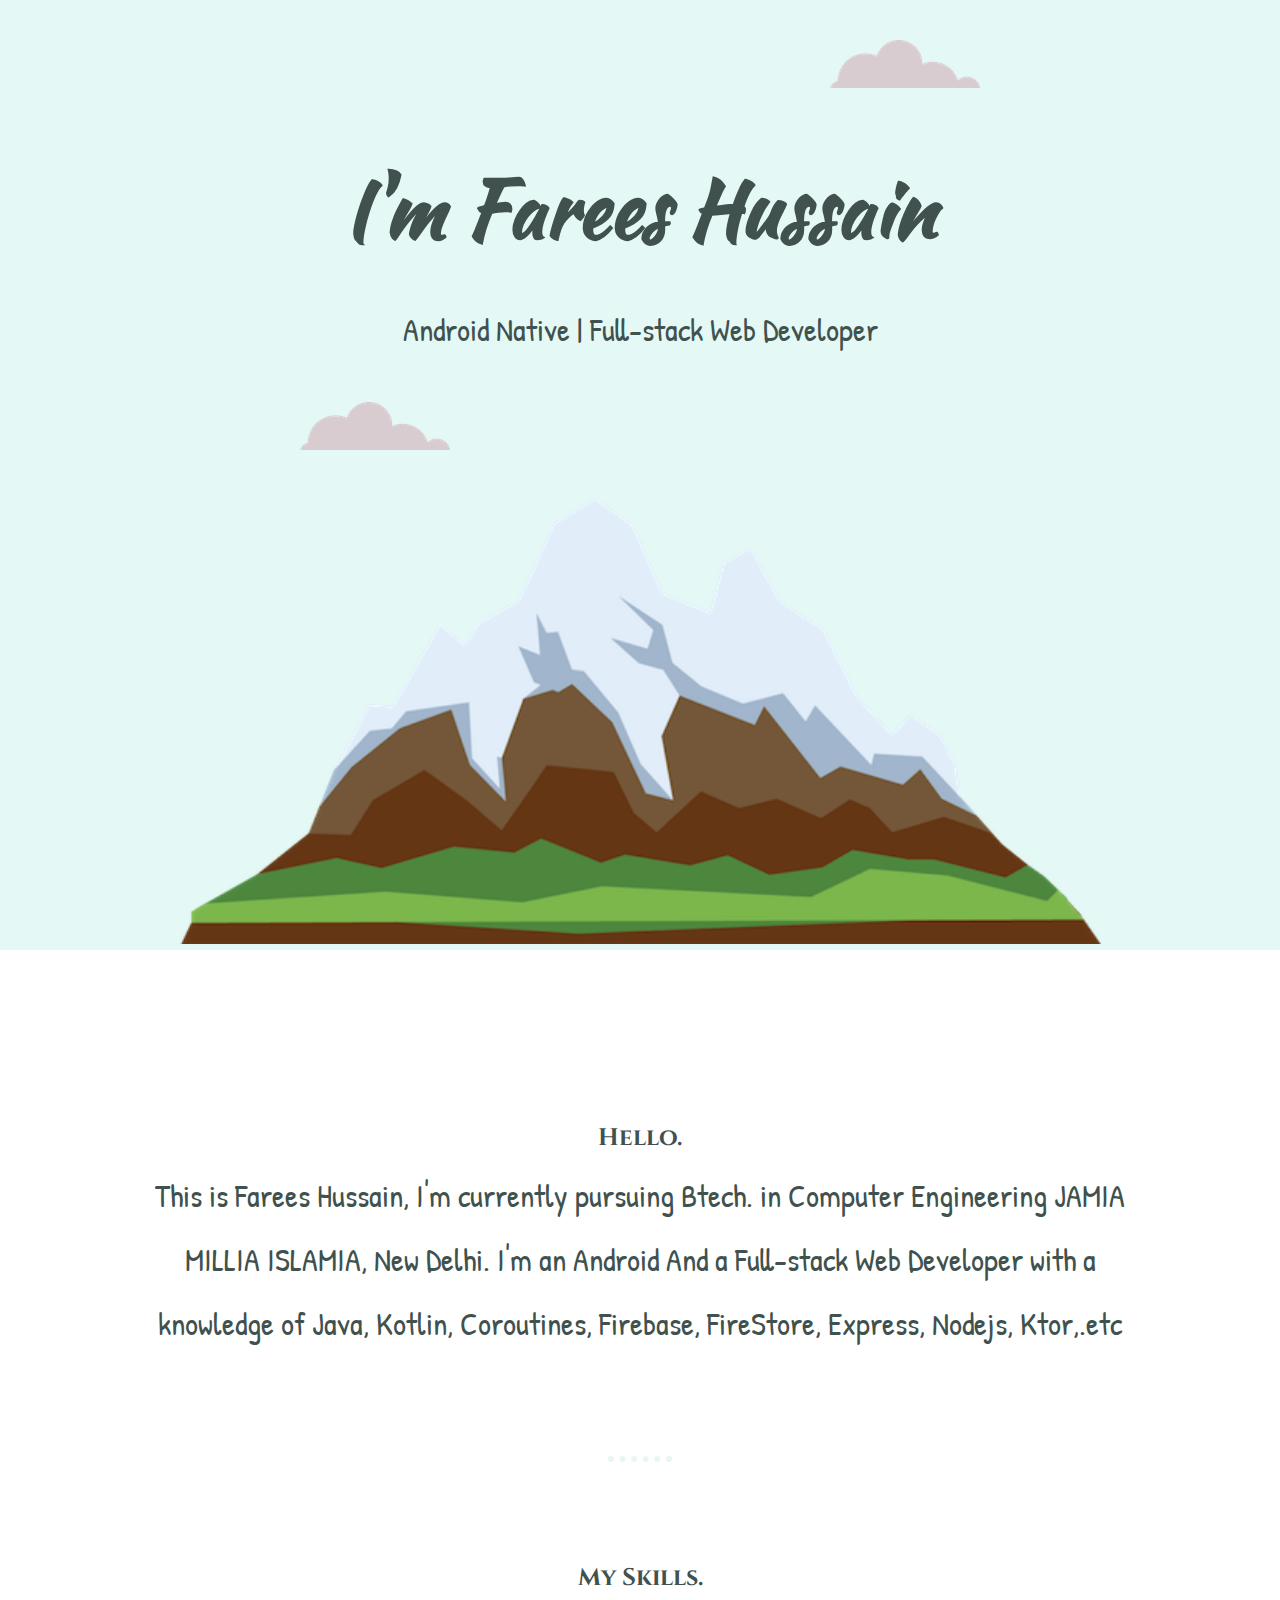
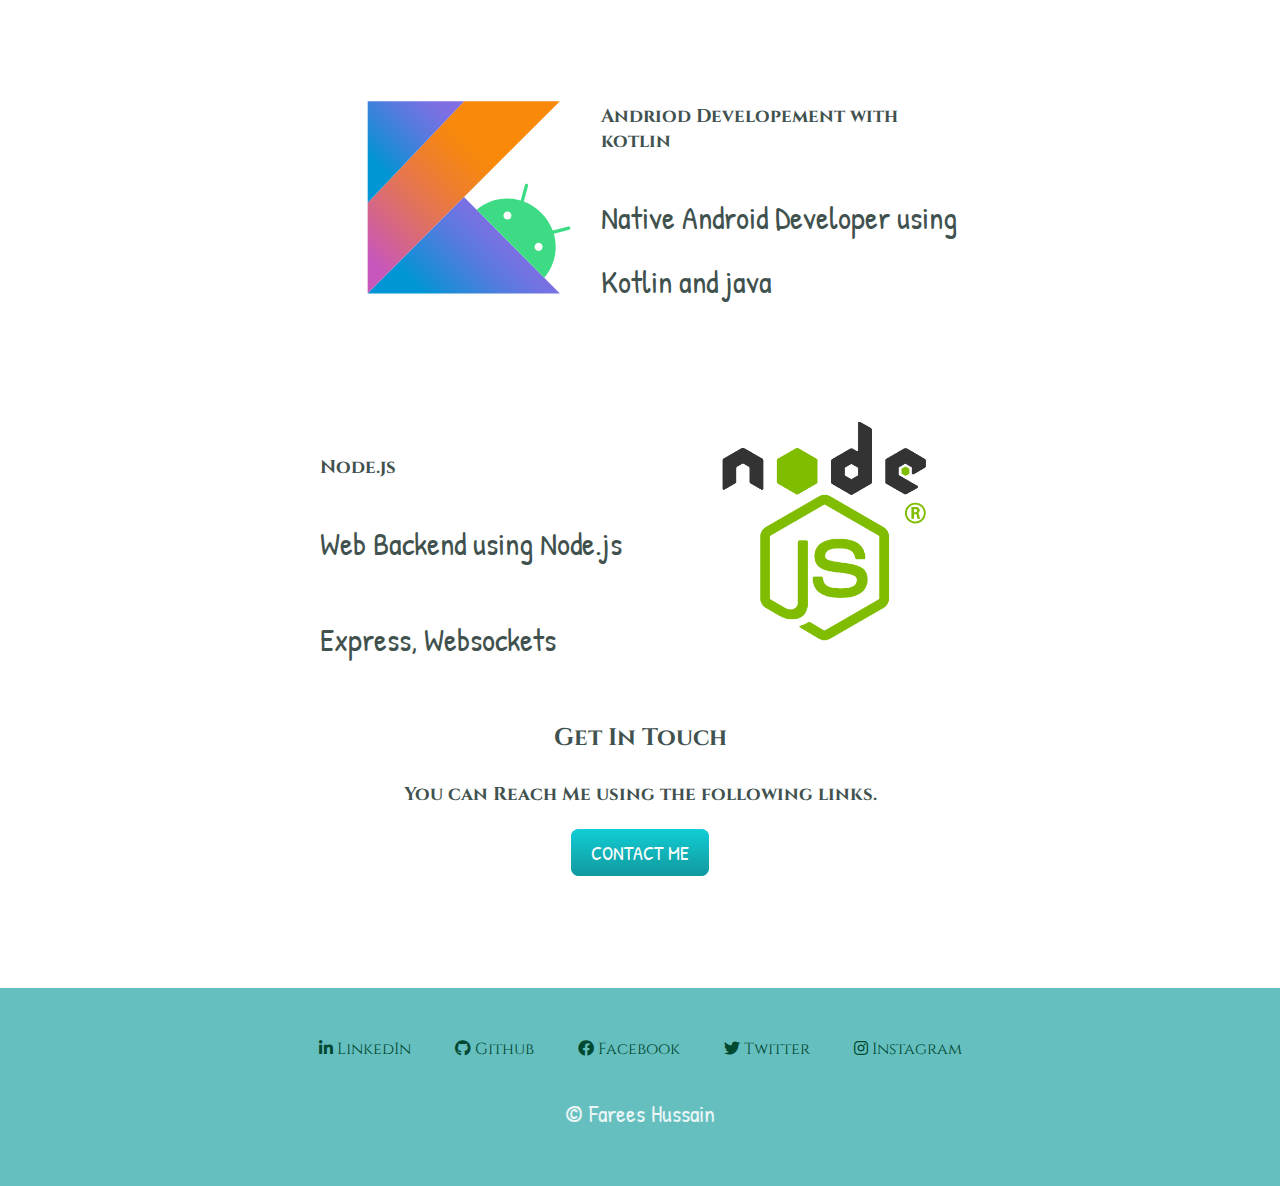
==== commit f1d155bf: "Update index.html" ====
--- a/index.html
+++ b/index.html
@@ -28,7 +28,7 @@
             <div class="profile">
               <img src="./images/me.png" alt="">
               <h2>Hello.</h2>
-              <p class="intro">This is Farees Hussain, I'm currently persuing Btech. in Computer Engineering JAMIA MILLIA ISLAMIA, New Delhi. I'm a Android And a Full-stack Web Developer with a knowledge of Java, Kotlin, Coroutines, Firebase, FireStore, Express ,.etc</p>
+              <p class="intro">This is Farees Hussain, I'm currently pursuing Btech. in Computer Engineering JAMIA MILLIA ISLAMIA, New Delhi. I'm an Android And a Full-stack Web Developer with a knowledge of Java, Kotlin, Coroutines, Firebase, FireStore, Express, Nodejs, Ktor,.etc</p>
             </div>
             <hr>
             <div class="skills">
@@ -58,7 +58,7 @@
             </div>
           </div>
           <div class="bottom-container">
-                <a class="footer-link" href="https://www.linkedin.com/in/farees-hussain-286a08193?originalSubdomain=in"><i class="fab fa-linkedin-in"></i> LinkedIn</a>
+                <a class="footer-link" href="https://www.linkedin.com/in/farees-hussain/"><i class="fab fa-linkedin-in"></i> LinkedIn</a>
                 <a class="footer-link" href="https://github.com/FareesHussain"><i class="fab fa-github"></i> Github</a>
                 <a class="footer-link" href="https://www.facebook.com/fareeshussainsyed"><i class="fab fa-facebook"></i> Facebook</a>                                                                                       
                 <a class="footer-link" href="https://twitter.com/farees_hussain"><i class="fab fa-twitter"></i> Twitter</a>
